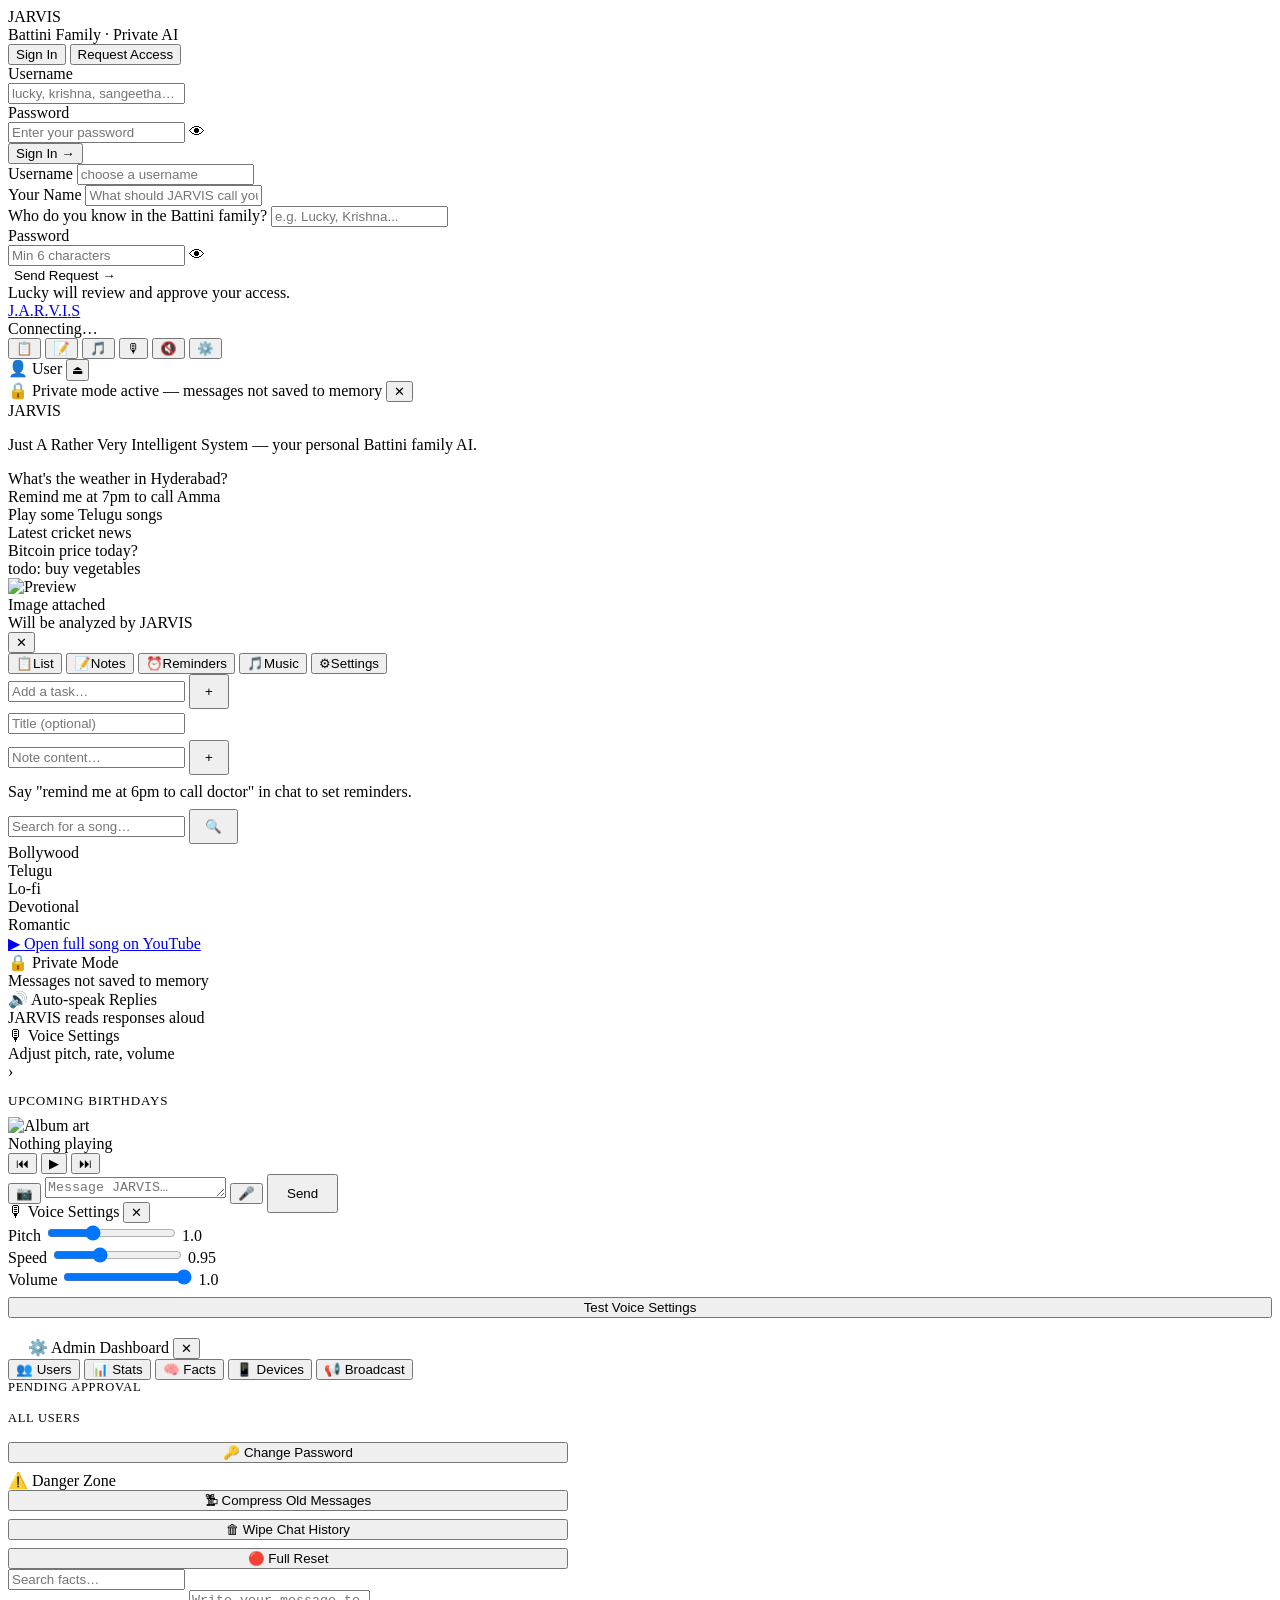
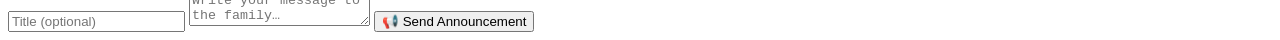
==== frontend/index.html @ 3267f007 "fix: music return string syntax error" ====
<!DOCTYPE html>
<html lang="en">
<head>
  <meta charset="UTF-8">
  <meta name="viewport" content="width=device-width, initial-scale=1.0, viewport-fit=cover">
  <meta name="theme-color" content="#0a0e17">
  <meta name="description" content="JARVIS — Battini Family AI Assistant">
  <meta name="apple-mobile-web-app-capable" content="yes">
  <meta name="apple-mobile-web-app-status-bar-style" content="black-translucent">
  <title>J.A.R.V.I.S</title>

  <!-- Stylesheets -->
  <link rel="stylesheet" href="/static/css/main.css?v=1773429735">
  <link rel="stylesheet" href="/static/css/layout.css?v=1773429735">
  <link rel="stylesheet" href="/static/css/auth.css?v=1773429735">
  <link rel="stylesheet" href="/static/css/chat.css?v=1773429735">
  <link rel="stylesheet" href="/static/css/modals.css?v=1773429735">
  <link rel="stylesheet" href="/static/css/music.css?v=1773429735">
  <link rel="stylesheet" href="/static/css/admin.css?v=1773429735">
</head>
<body>

<!-- ═══════════════════════════════════════════════════════
     AUTH SCREEN
     ═══════════════════════════════════════════════════════ -->
<div id="auth-screen">
  <div class="auth-bg">
    <div class="auth-grid"></div>
    <div class="auth-glow"></div>
  </div>
  <div class="auth-card">
    <div class="auth-logo">JARVIS</div>
    <div class="auth-tagline">Battini Family · Private AI</div>

    <!-- Tabs -->
    <div class="auth-tabs">
      <button class="auth-tab active" data-tab="login">Sign In</button>
      <button class="auth-tab" data-tab="register">Request Access</button>
    </div>

    <!-- Error / Success -->
    <div class="auth-error" id="auth-error"></div>
    <div class="auth-success" id="auth-success"></div>

    <!-- Login Form -->
    <div class="auth-form" id="login-form">
      <div class="auth-form-group">
        <label class="auth-label">Username</label>
        <div class="auth-input-wrap">
          <input class="auth-input" id="login-username" type="text" placeholder="lucky, krishna, sangeetha…" autocomplete="username" autocapitalize="none">
        </div>
      </div>
      <div class="auth-form-group">
        <label class="auth-label">Password</label>
        <div class="auth-input-wrap">
          <input class="auth-input" id="login-password" type="password" placeholder="Enter your password" autocomplete="current-password">
          <span class="auth-input-icon" data-toggle-pw="login-password" title="Show/hide password">👁</span>
        </div>
      </div>
      <button class="auth-btn" id="login-btn">
        <span class="auth-btn-text">Sign In →</span>
        <span class="auth-btn-spinner"></span>
      </button>
    </div>

    <!-- Register Form -->
    <div class="auth-form hidden" id="register-form">
      <div class="auth-form-group">
        <label class="auth-label">Username</label>
        <input class="auth-input" id="reg-username" type="text" placeholder="choose a username" autocapitalize="none">
      </div>
      <div class="auth-form-group">
        <label class="auth-label">Your Name</label>
        <input class="auth-input" id="reg-display" type="text" placeholder="What should JARVIS call you?">
      </div>
      <div class="auth-form-group">
        <label class="auth-label">Who do you know in the Battini family?</label>
        <input class="auth-input" id="reg-knows" type="text" placeholder="e.g. Lucky, Krishna...">
      </div>
      <div class="auth-form-group">
        <label class="auth-label">Password</label>
        <div class="auth-input-wrap">
          <input class="auth-input" id="reg-password" type="password" placeholder="Min 6 characters" autocomplete="new-password">
          <span class="auth-input-icon" data-toggle-pw="reg-password">👁</span>
        </div>
        <div class="pw-strength-bar"><div class="pw-strength-fill" id="pw-strength-fill"></div></div>
      </div>
      <button class="auth-btn" id="register-btn" style="background:var(--bg-raised);color:var(--cyan);border:1px solid var(--border-bright)">
        <span class="auth-btn-text">Send Request →</span>
        <span class="auth-btn-spinner"></span>
      </button>
      <div class="auth-divider">Lucky will review and approve your access.</div>
    </div>
  </div>
</div>

<!-- ═══════════════════════════════════════════════════════
     MAIN APP
     ═══════════════════════════════════════════════════════ -->
<div id="app" class="hidden" style="display:flex;flex-direction:column;height:100vh;height:100dvh">

  <!-- HEADER -->
  <header id="header">
    <a class="header-logo" href="/">J<span>.</span>A<span>.</span>R<span>.</span>V<span>.</span>I<span>.</span>S</a>

    <div class="header-device-badge">
      <span id="conn-dot" class="connecting"></span>
      <span id="conn-text">Connecting…</span>
    </div>

    <div class="header-spacer"></div>

    <!-- Header action buttons -->
    <div class="header-actions">
      <button class="btn-icon desktop-only" id="btn-show-todos" title="My List">📋</button>
      <button class="btn-icon desktop-only" id="btn-show-notes" title="Notes">📝</button>
      <button class="btn-icon desktop-only" id="btn-show-music" title="Music">🎵</button>
      <button class="btn-icon" id="voice-settings-btn" title="Voice Settings">🎙</button>
      <button class="btn-icon" id="autospeak-btn" title="Auto-speak">🔇</button>
      <button class="btn-icon hidden" id="admin-btn" title="Admin Dashboard">⚙️</button>
    </div>

    <!-- User pill -->
    <div class="header-user-pill" id="user-pill">
      <span class="header-user-emoji" id="user-emoji">👤</span>
      <span id="user-display-name">User</span>
      <button class="btn-icon" id="logout-btn" title="Logout" style="padding:2px 4px;font-size:0.75rem;color:var(--text-muted)">⏏</button>
    </div>
  </header>

  <!-- PRIVATE MODE BANNER -->
  <div id="private-banner">
    🔒 Private mode active — messages not saved to memory
    <button class="btn-icon" style="margin-left:auto" onclick="JARVIS.panels && document.getElementById('private-toggle-row')?.click()">✕</button>
  </div>

  <!-- MAIN CONTENT -->
  <main id="main">

    <!-- CHAT COLUMN -->
    <div id="chat-column">

      <!-- Welcome screen -->
      <div id="welcome-screen">
        <div class="welcome-logo">JARVIS</div>
        <p class="welcome-sub" id="welcome-sub">Just A Rather Very Intelligent System — your personal Battini family AI.</p>
        <div class="welcome-chips">
          <div class="welcome-chip">What's the weather in Hyderabad?</div>
          <div class="welcome-chip">Remind me at 7pm to call Amma</div>
          <div class="welcome-chip">Play some Telugu songs</div>
          <div class="welcome-chip">Latest cricket news</div>
          <div class="welcome-chip">Bitcoin price today?</div>
          <div class="welcome-chip">todo: buy vegetables</div>
        </div>
      </div>

      <!-- Message list -->
      <div id="chat-messages"></div>

      <!-- Interim speech display -->
      <div id="interim-display"></div>

      <!-- Image preview bar -->
      <div id="image-preview-bar">
        <img id="image-preview-thumb" src="" alt="Preview">
        <div>
          <div class="text-sm">Image attached</div>
          <div class="text-xs text-muted">Will be analyzed by JARVIS</div>
        </div>
        <button class="btn-icon" id="remove-image-btn" title="Remove image" style="margin-left:auto">✕</button>
      </div>

    </div><!-- /chat-column -->

    <!-- RIGHT PANEL -->
    <aside id="right-panel">
      <!-- Panel tabs -->
      <div class="panel-tabs">
        <button class="panel-tab-btn" data-panel="todos"><span class="tab-icon">📋</span>List</button>
        <button class="panel-tab-btn" data-panel="notes"><span class="tab-icon">📝</span>Notes</button>
        <button class="panel-tab-btn" data-panel="reminders"><span class="tab-icon">⏰</span>Reminders</button>
        <button class="panel-tab-btn" data-panel="music"><span class="tab-icon">🎵</span>Music</button>
        <button class="panel-tab-btn" data-panel="settings"><span class="tab-icon">⚙</span>Settings</button>
      </div>

      <!-- TODOS SECTION -->
      <div class="panel-section" data-panel="todos" style="display:flex;flex-direction:column;flex:1;overflow:hidden">
        <div class="panel-body" style="padding-bottom:4px">
          <div class="add-form">
            <input class="add-input" id="todo-add-input" type="text" placeholder="Add a task…">
            <button class="btn btn-primary" id="todo-add-btn" style="padding:8px 14px;flex-shrink:0">+</button>
          </div>
        </div>
        <div id="todo-list" class="panel-body" style="padding-top:0"></div>
      </div>

      <!-- NOTES SECTION -->
      <div class="panel-section hidden" data-panel="notes" style="display:flex;flex-direction:column;flex:1;overflow:hidden">
        <div class="panel-body" style="padding-bottom:4px">
          <input class="add-input" id="note-title-input" type="text" placeholder="Title (optional)" style="margin-bottom:6px">
          <div class="add-form">
            <input class="add-input" id="note-content-input" type="text" placeholder="Note content…">
            <button class="btn btn-primary" id="note-add-btn" style="padding:8px 14px;flex-shrink:0">+</button>
          </div>
        </div>
        <div id="notes-list" class="panel-body" style="padding-top:0"></div>
      </div>

      <!-- REMINDERS SECTION -->
      <div class="panel-section hidden" data-panel="reminders">
        <div class="panel-body">
          <div class="text-xs text-muted" style="padding:4px 0 8px">Say "remind me at 6pm to call doctor" in chat to set reminders.</div>
          <div id="reminders-list"></div>
        </div>
      </div>

      <!-- MUSIC SECTION -->
      <div class="panel-section hidden" data-panel="music">
        <div class="panel-body">
          <div class="music-search-bar add-form">
            <input class="add-input" id="music-search-input" type="text" placeholder="Search for a song…">
            <button class="btn btn-primary" id="music-search-btn" style="padding:8px 14px;flex-shrink:0">🔍</button>
          </div>
          <div class="music-genre-chips">
            <div class="genre-chip" data-genre="bollywood">Bollywood</div>
            <div class="genre-chip" data-genre="telugu">Telugu</div>
            <div class="genre-chip" data-genre="lofi">Lo-fi</div>
            <div class="genre-chip" data-genre="devotional">Devotional</div>
            <div class="genre-chip" data-genre="romantic">Romantic</div>
          </div>
          <div id="track-list" class="track-list"></div>
          <a id="yt-search-btn" class="yt-btn hidden" href="#" target="_blank" rel="noopener">▶ Open full song on YouTube</a>
        </div>
      </div>

      <!-- SETTINGS SECTION -->
      <div class="panel-section hidden" data-panel="settings">
        <div class="panel-body">
          <div class="toggle-row" id="private-toggle-row">
            <div>
              <div class="toggle-label">🔒 Private Mode</div>
              <div class="toggle-sub">Messages not saved to memory</div>
            </div>
            <div class="toggle-switch" id="private-toggle"></div>
          </div>
          <div class="toggle-row" id="autospeak-toggle-row" onclick="JARVIS.voice?.toggleAutoSpeak()">
            <div>
              <div class="toggle-label">🔊 Auto-speak Replies</div>
              <div class="toggle-sub">JARVIS reads responses aloud</div>
            </div>
            <div class="toggle-switch" id="autospeak-toggle"></div>
          </div>
          <div class="toggle-row" onclick="JARVIS.voice?.openSettings()">
            <div>
              <div class="toggle-label">🎙 Voice Settings</div>
              <div class="toggle-sub">Adjust pitch, rate, volume</div>
            </div>
            <span style="color:var(--text-muted)">›</span>
          </div>

          <!-- Birthdays section in settings -->
          <div style="margin-top:12px">
            <div class="panel-title" style="font-size:0.82rem;color:var(--text-muted);text-transform:uppercase;letter-spacing:0.06em;margin-bottom:8px">Upcoming Birthdays</div>
            <div id="birthdays-list"></div>
          </div>
        </div>
      </div>

    </aside><!-- /right-panel -->

  </main><!-- /main -->

  <!-- MINI PLAYER (above input bar) -->
  <div id="mini-player">
    <img id="mini-player-art" src="" alt="Album art">
    <div id="mini-player-info">
      <div id="mini-player-title">Nothing playing</div>
      <div id="mini-player-artist" class="text-muted text-xs"></div>
      <div class="mini-player-progress">
        <div class="mini-player-progress-fill"></div>
      </div>
    </div>
    <div class="mini-player-controls">
      <button class="btn-icon" id="mini-prev-btn" title="Previous">⏮</button>
      <button class="btn-icon" id="mini-play-btn" title="Play/Pause" style="color:var(--cyan)">▶</button>
      <button class="btn-icon" id="mini-next-btn" title="Next">⏭</button>
    </div>
  </div>

  <!-- INPUT BAR -->
  <div id="input-bar">
    <!-- Waveform (shows during mic recording) -->
    <div id="mic-waveform">
      <div class="wave-bar"></div><div class="wave-bar"></div>
      <div class="wave-bar"></div><div class="wave-bar"></div>
      <div class="wave-bar"></div>
    </div>

    <button class="btn-icon" id="img-btn" title="Attach image">📷</button>
    <input type="file" id="file-input" accept="image/*" style="display:none">

    <textarea id="msg-input" placeholder="Message JARVIS…" rows="1" autocomplete="off" spellcheck="false"></textarea>

    <button class="btn-icon" id="mic-btn" title="Voice input">🎤</button>
    <button class="btn btn-primary" id="send-btn" style="padding:10px 18px;flex-shrink:0">Send</button>
  </div>

</div><!-- /app -->

<!-- ═══════════════════════════════════════════════════════
     VOICE SETTINGS MODAL
     ═══════════════════════════════════════════════════════ -->
<div class="modal-overlay" id="voice-modal">
  <div class="modal-box">
    <div class="modal-title">
      🎙 Voice Settings
      <button class="btn-icon" id="voice-modal-close">✕</button>
    </div>
    <div class="slider-row">
      <span class="slider-label">Pitch</span>
      <input type="range" class="slider-input" id="pitch-slider" min="0.5" max="2" step="0.1" value="1.0">
      <span class="slider-value" id="pitch-val">1.0</span>
    </div>
    <div class="slider-row">
      <span class="slider-label">Speed</span>
      <input type="range" class="slider-input" id="rate-slider" min="0.5" max="1.8" step="0.05" value="0.95">
      <span class="slider-value" id="rate-val">0.95</span>
    </div>
    <div class="slider-row">
      <span class="slider-label">Volume</span>
      <input type="range" class="slider-input" id="vol-slider" min="0.1" max="1" step="0.1" value="1.0">
      <span class="slider-value" id="vol-val">1.0</span>
    </div>
    <button class="btn btn-primary" id="voice-test-btn" style="width:100%;margin-top:8px">Test Voice Settings</button>
  </div>
</div>

<!-- ═══════════════════════════════════════════════════════
     ADMIN PANEL OVERLAY (full screen for Lucky)
     ═══════════════════════════════════════════════════════ -->
<div class="modal-overlay" id="admin-panel-overlay">
  <div class="modal-box" id="admin-panel" style="max-width:560px;max-height:90vh;overflow:hidden;display:flex;flex-direction:column;padding:0">
    <div class="modal-title" style="padding:20px 20px 0;flex-shrink:0">
      ⚙️ Admin Dashboard
      <button class="btn-icon" id="admin-close-btn">✕</button>
    </div>

    <!-- Admin Tabs -->
    <div class="admin-tabs" style="flex-shrink:0">
      <button class="admin-tab active" data-tab="users">👥 Users</button>
      <button class="admin-tab" data-tab="stats">📊 Stats</button>
      <button class="admin-tab" data-tab="facts">🧠 Facts</button>
      <button class="admin-tab" data-tab="devices">📱 Devices</button>
      <button class="admin-tab" data-tab="broadcast">📢 Broadcast</button>
    </div>

    <!-- Users Tab -->
    <div class="admin-tab-body active" data-tab="users" style="flex:1;overflow-y:auto">
      <div style="font-size:0.78rem;color:var(--text-muted);text-transform:uppercase;letter-spacing:0.06em;margin-bottom:8px">Pending Approval</div>
      <div id="pending-users-list" class="users-grid" style="margin-bottom:16px"></div>
      <div style="font-size:0.78rem;color:var(--text-muted);text-transform:uppercase;letter-spacing:0.06em;margin-bottom:8px">All Users</div>
      <div id="all-users-list" class="users-grid"></div>
      <div style="margin-top:16px">
        <button class="btn btn-ghost" id="change-pw-btn" style="width:100%">🔑 Change Password</button>
      </div>
    </div>

    <!-- Stats Tab -->
    <div class="admin-tab-body" data-tab="stats">
      <div class="stats-grid" id="stats-grid"></div>
      <div class="danger-zone" style="margin-top:8px">
        <div class="danger-zone-title">⚠️ Danger Zone</div>
        <div style="display:flex;flex-direction:column;gap:8px">
          <button class="btn btn-ghost" id="compress-btn">🗜 Compress Old Messages</button>
          <button class="btn btn-danger" id="wipe-chats-btn">🗑 Wipe Chat History</button>
          <button class="btn btn-danger" id="wipe-all-btn">🔴 Full Reset</button>
        </div>
      </div>
    </div>

    <!-- Facts Tab -->
    <div class="admin-tab-body" data-tab="facts" style="flex:1;overflow-y:auto">
      <div class="facts-search-bar">
        <input class="input" id="facts-search" placeholder="Search facts…">
      </div>
      <div id="facts-grid" class="facts-grid"></div>
    </div>

    <!-- Devices Tab -->
    <div class="admin-tab-body" data-tab="devices">
      <div id="devices-list" class="users-grid"></div>
    </div>

    <!-- Broadcast Tab -->
    <div class="admin-tab-body" data-tab="broadcast">
      <div class="broadcast-form">
        <input class="input" id="broadcast-title" placeholder="Title (optional)">
        <textarea class="broadcast-input" id="broadcast-content" placeholder="Write your message to the family…"></textarea>
        <button class="btn btn-primary" id="broadcast-send-btn">📢 Send Announcement</button>
      </div>
    </div>

  </div>
</div>

<!-- TOAST CONTAINER -->
<div id="toast-container"></div>

<!-- ═══════════════════════════════════════════════════════
     SCRIPTS (order matters)
     ═══════════════════════════════════════════════════════ -->
<script src="/static/js/utils.js?v=1773429735"></script>
<script src="/static/js/auth.js?v=1773429735"></script>
<script src="/static/js/websocket.js?v=1773429735"></script>
<script src="/static/js/chat.js?v=1773429735"></script>
<script src="/static/js/voice.js?v=1773429735"></script>
<script src="/static/js/music.js?v=1773429735"></script>
<script src="/static/js/panels.js?v=1773429735"></script>
<script src="/static/js/admin.js?v=1773429735"></script>
<script src="/static/js/app.js?v=1773429735"></script>

</body>
</html>
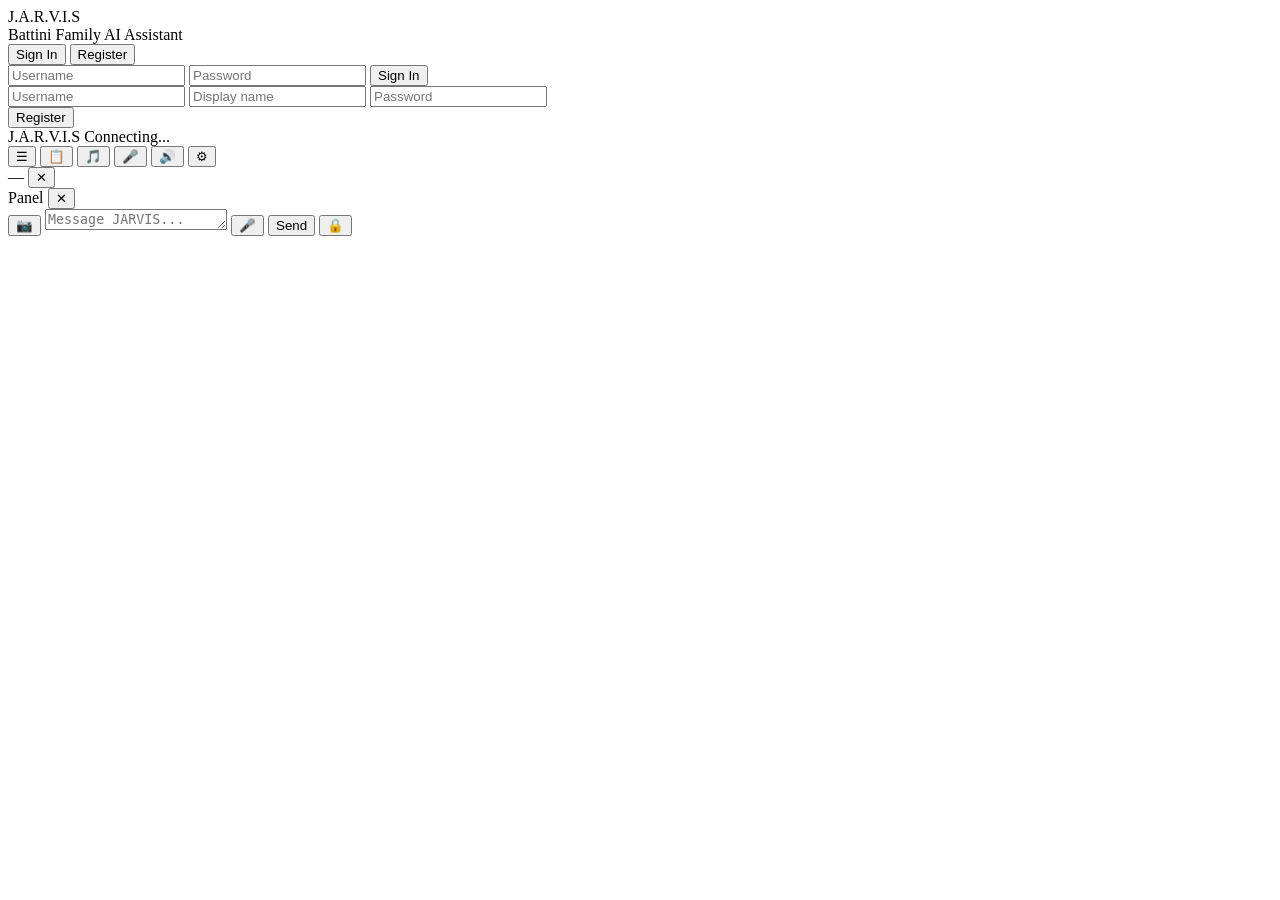
==== commit b5bfeed6: "jarvis version - 4 more advanced project with self updatingg eatures" ====
--- a/frontend/index.html
+++ b/frontend/index.html
@@ -1,423 +1,157 @@
 <!DOCTYPE html>
 <html lang="en">
 <head>
-  <meta charset="UTF-8">
-  <meta name="viewport" content="width=device-width, initial-scale=1.0, viewport-fit=cover">
-  <meta name="theme-color" content="#0a0e17">
-  <meta name="description" content="JARVIS — Battini Family AI Assistant">
-  <meta name="apple-mobile-web-app-capable" content="yes">
-  <meta name="apple-mobile-web-app-status-bar-style" content="black-translucent">
-  <title>J.A.R.V.I.S</title>
-
-  <!-- Stylesheets -->
-  <link rel="stylesheet" href="/static/css/main.css?v=1773429735">
-  <link rel="stylesheet" href="/static/css/layout.css?v=1773429735">
-  <link rel="stylesheet" href="/static/css/auth.css?v=1773429735">
-  <link rel="stylesheet" href="/static/css/chat.css?v=1773429735">
-  <link rel="stylesheet" href="/static/css/modals.css?v=1773429735">
-  <link rel="stylesheet" href="/static/css/music.css?v=1773429735">
-  <link rel="stylesheet" href="/static/css/admin.css?v=1773429735">
+<meta charset="UTF-8">
+<meta name="viewport" content="width=device-width, initial-scale=1.0, viewport-fit=cover">
+<meta name="mobile-web-app-capable" content="yes">
+<meta name="theme-color" content="#0a0e17">
+<title>J.A.R.V.I.S</title>
+<link rel="preconnect" href="https://fonts.googleapis.com">
+<link href="https://fonts.googleapis.com/css2?family=Exo+2:wght@300;400;600;700&family=Nunito:wght@400;600&display=swap" rel="stylesheet">
+<link rel="stylesheet" href="/static/css/main.css?v=3001">
+<link rel="stylesheet" href="/static/css/auth.css?v=3001">
+<link rel="stylesheet" href="/static/css/chat.css?v=3001">
+<link rel="stylesheet" href="/static/css/modals.css?v=3001">
+<link rel="stylesheet" href="/static/css/music.css?v=3001">
+<link rel="stylesheet" href="/static/css/admin.css?v=3001">
 </head>
 <body>
 
-<!-- ═══════════════════════════════════════════════════════
-     AUTH SCREEN
-     ═══════════════════════════════════════════════════════ -->
+<!-- AUTH SCREEN -->
 <div id="auth-screen">
-  <div class="auth-bg">
-    <div class="auth-grid"></div>
-    <div class="auth-glow"></div>
-  </div>
   <div class="auth-card">
-    <div class="auth-logo">JARVIS</div>
-    <div class="auth-tagline">Battini Family · Private AI</div>
-
-    <!-- Tabs -->
+    <div class="auth-logo">J.A.R.V.I.S</div>
+    <div class="auth-sub">Battini Family AI Assistant</div>
     <div class="auth-tabs">
       <button class="auth-tab active" data-tab="login">Sign In</button>
-      <button class="auth-tab" data-tab="register">Request Access</button>
+      <button class="auth-tab" data-tab="register">Register</button>
     </div>
-
-    <!-- Error / Success -->
-    <div class="auth-error" id="auth-error"></div>
-    <div class="auth-success" id="auth-success"></div>
-
-    <!-- Login Form -->
-    <div class="auth-form" id="login-form">
-      <div class="auth-form-group">
-        <label class="auth-label">Username</label>
-        <div class="auth-input-wrap">
-          <input class="auth-input" id="login-username" type="text" placeholder="lucky, krishna, sangeetha…" autocomplete="username" autocapitalize="none">
-        </div>
-      </div>
-      <div class="auth-form-group">
-        <label class="auth-label">Password</label>
-        <div class="auth-input-wrap">
-          <input class="auth-input" id="login-password" type="password" placeholder="Enter your password" autocomplete="current-password">
-          <span class="auth-input-icon" data-toggle-pw="login-password" title="Show/hide password">👁</span>
-        </div>
-      </div>
-      <button class="auth-btn" id="login-btn">
-        <span class="auth-btn-text">Sign In →</span>
-        <span class="auth-btn-spinner"></span>
-      </button>
+    <div id="tab-login" class="auth-panel active">
+      <input type="text" id="login-username" placeholder="Username" autocomplete="username">
+      <input type="password" id="login-password" placeholder="Password" autocomplete="current-password">
+      <button id="login-btn" class="btn-primary">Sign In</button>
+      <div id="login-error" class="auth-error"></div>
     </div>
-
-    <!-- Register Form -->
-    <div class="auth-form hidden" id="register-form">
-      <div class="auth-form-group">
-        <label class="auth-label">Username</label>
-        <input class="auth-input" id="reg-username" type="text" placeholder="choose a username" autocapitalize="none">
-      </div>
-      <div class="auth-form-group">
-        <label class="auth-label">Your Name</label>
-        <input class="auth-input" id="reg-display" type="text" placeholder="What should JARVIS call you?">
-      </div>
-      <div class="auth-form-group">
-        <label class="auth-label">Who do you know in the Battini family?</label>
-        <input class="auth-input" id="reg-knows" type="text" placeholder="e.g. Lucky, Krishna...">
-      </div>
-      <div class="auth-form-group">
-        <label class="auth-label">Password</label>
-        <div class="auth-input-wrap">
-          <input class="auth-input" id="reg-password" type="password" placeholder="Min 6 characters" autocomplete="new-password">
-          <span class="auth-input-icon" data-toggle-pw="reg-password">👁</span>
-        </div>
-        <div class="pw-strength-bar"><div class="pw-strength-fill" id="pw-strength-fill"></div></div>
-      </div>
-      <button class="auth-btn" id="register-btn" style="background:var(--bg-raised);color:var(--cyan);border:1px solid var(--border-bright)">
-        <span class="auth-btn-text">Send Request →</span>
-        <span class="auth-btn-spinner"></span>
-      </button>
-      <div class="auth-divider">Lucky will review and approve your access.</div>
+    <div id="tab-register" class="auth-panel">
+      <input type="text" id="reg-username" placeholder="Username">
+      <input type="text" id="reg-display" placeholder="Display name">
+      <input type="password" id="reg-password" placeholder="Password">
+      <div class="pw-strength"><div id="pw-bar"></div></div>
+      <button id="reg-btn" class="btn-primary">Register</button>
+      <div id="reg-msg" class="auth-error"></div>
     </div>
   </div>
 </div>
 
-<!-- ═══════════════════════════════════════════════════════
-     MAIN APP
-     ═══════════════════════════════════════════════════════ -->
-<div id="app" class="hidden" style="display:flex;flex-direction:column;height:100vh;height:100dvh">
+<!-- MAIN APP -->
+<div id="app" class="hidden">
 
   <!-- HEADER -->
-  <header id="header">
-    <a class="header-logo" href="/">J<span>.</span>A<span>.</span>R<span>.</span>V<span>.</span>I<span>.</span>S</a>
-
-    <div class="header-device-badge">
-      <span id="conn-dot" class="connecting"></span>
-      <span id="conn-text">Connecting…</span>
+  <header id="app-header">
+    <div class="header-left">
+      <span class="logo-text">J.A.R.V.I.S</span>
+      <span id="status-dot" class="status-dot offline"></span>
+      <span id="status-label" class="status-label">Connecting...</span>
     </div>
-
-    <div class="header-spacer"></div>
-
-    <!-- Header action buttons -->
-    <div class="header-actions">
-      <button class="btn-icon desktop-only" id="btn-show-todos" title="My List">📋</button>
-      <button class="btn-icon desktop-only" id="btn-show-notes" title="Notes">📝</button>
-      <button class="btn-icon desktop-only" id="btn-show-music" title="Music">🎵</button>
-      <button class="btn-icon" id="voice-settings-btn" title="Voice Settings">🎙</button>
-      <button class="btn-icon" id="autospeak-btn" title="Auto-speak">🔇</button>
-      <button class="btn-icon hidden" id="admin-btn" title="Admin Dashboard">⚙️</button>
-    </div>
-
-    <!-- User pill -->
-    <div class="header-user-pill" id="user-pill">
-      <span class="header-user-emoji" id="user-emoji">👤</span>
-      <span id="user-display-name">User</span>
-      <button class="btn-icon" id="logout-btn" title="Logout" style="padding:2px 4px;font-size:0.75rem;color:var(--text-muted)">⏏</button>
+    <div class="header-right">
+      <button class="icon-btn" id="btn-todos" title="Todos">&#9776;</button>
+      <button class="icon-btn" id="btn-notes" title="Notes">&#128203;</button>
+      <button class="icon-btn" id="btn-music" title="Music">&#127925;</button>
+      <button class="icon-btn" id="btn-voice-settings" title="Voice">&#127908;</button>
+      <button class="icon-btn" id="btn-tts-toggle" title="Toggle TTS">&#128266;</button>
+      <button class="icon-btn" id="btn-settings" title="Settings">&#9881;</button>
+      <div class="user-chip" id="user-chip">
+        <span id="user-crown" style="display:none">&#128081;</span>
+        <span id="username-label">—</span>
+        <button id="btn-logout" class="logout-btn">&#x2715;</button>
+      </div>
     </div>
   </header>
 
-  <!-- PRIVATE MODE BANNER -->
-  <div id="private-banner">
-    🔒 Private mode active — messages not saved to memory
-    <button class="btn-icon" style="margin-left:auto" onclick="JARVIS.panels && document.getElementById('private-toggle-row')?.click()">✕</button>
-  </div>
+  <!-- MAIN LAYOUT -->
+  <div id="main-layout">
 
-  <!-- MAIN CONTENT -->
-  <main id="main">
-
-    <!-- CHAT COLUMN -->
-    <div id="chat-column">
-
-      <!-- Welcome screen -->
-      <div id="welcome-screen">
-        <div class="welcome-logo">JARVIS</div>
-        <p class="welcome-sub" id="welcome-sub">Just A Rather Very Intelligent System — your personal Battini family AI.</p>
-        <div class="welcome-chips">
-          <div class="welcome-chip">What's the weather in Hyderabad?</div>
-          <div class="welcome-chip">Remind me at 7pm to call Amma</div>
-          <div class="welcome-chip">Play some Telugu songs</div>
-          <div class="welcome-chip">Latest cricket news</div>
-          <div class="welcome-chip">Bitcoin price today?</div>
-          <div class="welcome-chip">todo: buy vegetables</div>
-        </div>
-      </div>
-
-      <!-- Message list -->
-      <div id="chat-messages"></div>
-
-      <!-- Interim speech display -->
-      <div id="interim-display"></div>
-
-      <!-- Image preview bar -->
-      <div id="image-preview-bar">
-        <img id="image-preview-thumb" src="" alt="Preview">
-        <div>
-          <div class="text-sm">Image attached</div>
-          <div class="text-xs text-muted">Will be analyzed by JARVIS</div>
-        </div>
-        <button class="btn-icon" id="remove-image-btn" title="Remove image" style="margin-left:auto">✕</button>
-      </div>
-
-    </div><!-- /chat-column -->
+    <!-- CHAT AREA -->
+    <main id="chat-area">
+      <div id="msg-list"></div>
+      <div id="interim-display" class="interim-display"></div>
+    </main>
 
     <!-- RIGHT PANEL -->
-    <aside id="right-panel">
-      <!-- Panel tabs -->
-      <div class="panel-tabs">
-        <button class="panel-tab-btn" data-panel="todos"><span class="tab-icon">📋</span>List</button>
-        <button class="panel-tab-btn" data-panel="notes"><span class="tab-icon">📝</span>Notes</button>
-        <button class="panel-tab-btn" data-panel="reminders"><span class="tab-icon">⏰</span>Reminders</button>
-        <button class="panel-tab-btn" data-panel="music"><span class="tab-icon">🎵</span>Music</button>
-        <button class="panel-tab-btn" data-panel="settings"><span class="tab-icon">⚙</span>Settings</button>
+    <aside id="right-panel" class="panel-hidden">
+      <div class="panel-header">
+        <span id="panel-title">Panel</span>
+        <button id="panel-close">&#x2715;</button>
       </div>
+      <div id="panel-content"></div>
+    </aside>
 
-      <!-- TODOS SECTION -->
-      <div class="panel-section" data-panel="todos" style="display:flex;flex-direction:column;flex:1;overflow:hidden">
-        <div class="panel-body" style="padding-bottom:4px">
-          <div class="add-form">
-            <input class="add-input" id="todo-add-input" type="text" placeholder="Add a task…">
-            <button class="btn btn-primary" id="todo-add-btn" style="padding:8px 14px;flex-shrink:0">+</button>
-          </div>
-        </div>
-        <div id="todo-list" class="panel-body" style="padding-top:0"></div>
-      </div>
-
-      <!-- NOTES SECTION -->
-      <div class="panel-section hidden" data-panel="notes" style="display:flex;flex-direction:column;flex:1;overflow:hidden">
-        <div class="panel-body" style="padding-bottom:4px">
-          <input class="add-input" id="note-title-input" type="text" placeholder="Title (optional)" style="margin-bottom:6px">
-          <div class="add-form">
-            <input class="add-input" id="note-content-input" type="text" placeholder="Note content…">
-            <button class="btn btn-primary" id="note-add-btn" style="padding:8px 14px;flex-shrink:0">+</button>
-          </div>
-        </div>
-        <div id="notes-list" class="panel-body" style="padding-top:0"></div>
-      </div>
-
-      <!-- REMINDERS SECTION -->
-      <div class="panel-section hidden" data-panel="reminders">
-        <div class="panel-body">
-          <div class="text-xs text-muted" style="padding:4px 0 8px">Say "remind me at 6pm to call doctor" in chat to set reminders.</div>
-          <div id="reminders-list"></div>
-        </div>
-      </div>
-
-      <!-- MUSIC SECTION -->
-      <div class="panel-section hidden" data-panel="music">
-        <div class="panel-body">
-          <div class="music-search-bar add-form">
-            <input class="add-input" id="music-search-input" type="text" placeholder="Search for a song…">
-            <button class="btn btn-primary" id="music-search-btn" style="padding:8px 14px;flex-shrink:0">🔍</button>
-          </div>
-          <div class="music-genre-chips">
-            <div class="genre-chip" data-genre="bollywood">Bollywood</div>
-            <div class="genre-chip" data-genre="telugu">Telugu</div>
-            <div class="genre-chip" data-genre="lofi">Lo-fi</div>
-            <div class="genre-chip" data-genre="devotional">Devotional</div>
-            <div class="genre-chip" data-genre="romantic">Romantic</div>
-          </div>
-          <div id="track-list" class="track-list"></div>
-          <a id="yt-search-btn" class="yt-btn hidden" href="#" target="_blank" rel="noopener">▶ Open full song on YouTube</a>
-        </div>
-      </div>
-
-      <!-- SETTINGS SECTION -->
-      <div class="panel-section hidden" data-panel="settings">
-        <div class="panel-body">
-          <div class="toggle-row" id="private-toggle-row">
-            <div>
-              <div class="toggle-label">🔒 Private Mode</div>
-              <div class="toggle-sub">Messages not saved to memory</div>
-            </div>
-            <div class="toggle-switch" id="private-toggle"></div>
-          </div>
-          <div class="toggle-row" id="autospeak-toggle-row" onclick="JARVIS.voice?.toggleAutoSpeak()">
-            <div>
-              <div class="toggle-label">🔊 Auto-speak Replies</div>
-              <div class="toggle-sub">JARVIS reads responses aloud</div>
-            </div>
-            <div class="toggle-switch" id="autospeak-toggle"></div>
-          </div>
-          <div class="toggle-row" onclick="JARVIS.voice?.openSettings()">
-            <div>
-              <div class="toggle-label">🎙 Voice Settings</div>
-              <div class="toggle-sub">Adjust pitch, rate, volume</div>
-            </div>
-            <span style="color:var(--text-muted)">›</span>
-          </div>
-
-          <!-- Birthdays section in settings -->
-          <div style="margin-top:12px">
-            <div class="panel-title" style="font-size:0.82rem;color:var(--text-muted);text-transform:uppercase;letter-spacing:0.06em;margin-bottom:8px">Upcoming Birthdays</div>
-            <div id="birthdays-list"></div>
-          </div>
-        </div>
-      </div>
-
-    </aside><!-- /right-panel -->
-
-  </main><!-- /main -->
-
-  <!-- MINI PLAYER (above input bar) -->
-  <div id="mini-player">
-    <img id="mini-player-art" src="" alt="Album art">
-    <div id="mini-player-info">
-      <div id="mini-player-title">Nothing playing</div>
-      <div id="mini-player-artist" class="text-muted text-xs"></div>
-      <div class="mini-player-progress">
-        <div class="mini-player-progress-fill"></div>
-      </div>
-    </div>
-    <div class="mini-player-controls">
-      <button class="btn-icon" id="mini-prev-btn" title="Previous">⏮</button>
-      <button class="btn-icon" id="mini-play-btn" title="Play/Pause" style="color:var(--cyan)">▶</button>
-      <button class="btn-icon" id="mini-next-btn" title="Next">⏭</button>
-    </div>
   </div>
 
   <!-- INPUT BAR -->
   <div id="input-bar">
-    <!-- Waveform (shows during mic recording) -->
-    <div id="mic-waveform">
-      <div class="wave-bar"></div><div class="wave-bar"></div>
-      <div class="wave-bar"></div><div class="wave-bar"></div>
-      <div class="wave-bar"></div>
+    <button id="btn-attach" class="icon-btn" title="Image">&#128247;</button>
+    <input type="file" id="file-input" accept="image/*" style="display:none">
+    <div id="image-preview-wrap" style="display:none">
+      <img id="image-preview" src="" alt="">
+      <button id="image-clear">&#x2715;</button>
     </div>
-
-    <button class="btn-icon" id="img-btn" title="Attach image">📷</button>
-    <input type="file" id="file-input" accept="image/*" style="display:none">
-
-    <textarea id="msg-input" placeholder="Message JARVIS…" rows="1" autocomplete="off" spellcheck="false"></textarea>
-
-    <button class="btn-icon" id="mic-btn" title="Voice input">🎤</button>
-    <button class="btn btn-primary" id="send-btn" style="padding:10px 18px;flex-shrink:0">Send</button>
+    <textarea id="msg-input" placeholder="Message JARVIS..." rows="1"></textarea>
+    <button id="btn-mic" class="icon-btn" title="Voice input">&#127908;</button>
+    <button id="btn-send" class="btn-send">Send</button>
+    <button id="btn-private" class="icon-btn private-off" title="Private mode">&#128274;</button>
   </div>
 
-</div><!-- /app -->
+  <!-- MINI MUSIC PLAYER -->
+  <div id="mini-player" style="display:none">
+    <span id="mini-track">No track</span>
+    <button id="mini-play">&#9654;</button>
+    <input type="range" id="mini-progress" min="0" max="100" value="0">
+    <button id="mini-close">&#x2715;</button>
+  </div>
 
-<!-- ═══════════════════════════════════════════════════════
-     VOICE SETTINGS MODAL
-     ═══════════════════════════════════════════════════════ -->
-<div class="modal-overlay" id="voice-modal">
-  <div class="modal-box">
-    <div class="modal-title">
-      🎙 Voice Settings
-      <button class="btn-icon" id="voice-modal-close">✕</button>
+  <!-- ADMIN OVERLAY (lucky only) -->
+  <div id="admin-overlay" style="display:none">
+    <div id="admin-panel">
+      <div class="admin-header">
+        <span>Admin Dashboard</span>
+        <button id="admin-close">&#x2715;</button>
+      </div>
+      <div class="admin-tabs">
+        <button class="a-tab active" data-t="users">Users</button>
+        <button class="a-tab" data-t="stats">Stats</button>
+        <button class="a-tab" data-t="facts">Facts</button>
+        <button class="a-tab" data-t="broadcast">Broadcast</button>
+        <button class="a-tab" data-t="danger">Danger</button>
+      </div>
+      <div id="admin-body"></div>
     </div>
-    <div class="slider-row">
-      <span class="slider-label">Pitch</span>
-      <input type="range" class="slider-input" id="pitch-slider" min="0.5" max="2" step="0.1" value="1.0">
-      <span class="slider-value" id="pitch-val">1.0</span>
+  </div>
+
+  <!-- VOICE SETTINGS MODAL -->
+  <div id="voice-modal" style="display:none">
+    <div class="modal-card">
+      <div class="modal-header"><span>Voice Settings</span><button id="voice-modal-close">&#x2715;</button></div>
+      <label>Pitch <input type="range" id="v-pitch" min="0.5" max="2" step="0.1" value="1"></label>
+      <label>Speed <input type="range" id="v-rate" min="0.5" max="2" step="0.1" value="1"></label>
+      <label>Volume <input type="range" id="v-vol" min="0" max="1" step="0.1" value="0.9"></label>
+      <label class="toggle-label">Auto-speak <input type="checkbox" id="v-auto" checked></label>
     </div>
-    <div class="slider-row">
-      <span class="slider-label">Speed</span>
-      <input type="range" class="slider-input" id="rate-slider" min="0.5" max="1.8" step="0.05" value="0.95">
-      <span class="slider-value" id="rate-val">0.95</span>
-    </div>
-    <div class="slider-row">
-      <span class="slider-label">Volume</span>
-      <input type="range" class="slider-input" id="vol-slider" min="0.1" max="1" step="0.1" value="1.0">
-      <span class="slider-value" id="vol-val">1.0</span>
-    </div>
-    <button class="btn btn-primary" id="voice-test-btn" style="width:100%;margin-top:8px">Test Voice Settings</button>
   </div>
+
+  <!-- TOAST -->
+  <div id="toast-container"></div>
+
 </div>
 
-<!-- ═══════════════════════════════════════════════════════
-     ADMIN PANEL OVERLAY (full screen for Lucky)
-     ═══════════════════════════════════════════════════════ -->
-<div class="modal-overlay" id="admin-panel-overlay">
-  <div class="modal-box" id="admin-panel" style="max-width:560px;max-height:90vh;overflow:hidden;display:flex;flex-direction:column;padding:0">
-    <div class="modal-title" style="padding:20px 20px 0;flex-shrink:0">
-      ⚙️ Admin Dashboard
-      <button class="btn-icon" id="admin-close-btn">✕</button>
-    </div>
-
-    <!-- Admin Tabs -->
-    <div class="admin-tabs" style="flex-shrink:0">
-      <button class="admin-tab active" data-tab="users">👥 Users</button>
-      <button class="admin-tab" data-tab="stats">📊 Stats</button>
-      <button class="admin-tab" data-tab="facts">🧠 Facts</button>
-      <button class="admin-tab" data-tab="devices">📱 Devices</button>
-      <button class="admin-tab" data-tab="broadcast">📢 Broadcast</button>
-    </div>
-
-    <!-- Users Tab -->
-    <div class="admin-tab-body active" data-tab="users" style="flex:1;overflow-y:auto">
-      <div style="font-size:0.78rem;color:var(--text-muted);text-transform:uppercase;letter-spacing:0.06em;margin-bottom:8px">Pending Approval</div>
-      <div id="pending-users-list" class="users-grid" style="margin-bottom:16px"></div>
-      <div style="font-size:0.78rem;color:var(--text-muted);text-transform:uppercase;letter-spacing:0.06em;margin-bottom:8px">All Users</div>
-      <div id="all-users-list" class="users-grid"></div>
-      <div style="margin-top:16px">
-        <button class="btn btn-ghost" id="change-pw-btn" style="width:100%">🔑 Change Password</button>
-      </div>
-    </div>
-
-    <!-- Stats Tab -->
-    <div class="admin-tab-body" data-tab="stats">
-      <div class="stats-grid" id="stats-grid"></div>
-      <div class="danger-zone" style="margin-top:8px">
-        <div class="danger-zone-title">⚠️ Danger Zone</div>
-        <div style="display:flex;flex-direction:column;gap:8px">
-          <button class="btn btn-ghost" id="compress-btn">🗜 Compress Old Messages</button>
-          <button class="btn btn-danger" id="wipe-chats-btn">🗑 Wipe Chat History</button>
-          <button class="btn btn-danger" id="wipe-all-btn">🔴 Full Reset</button>
-        </div>
-      </div>
-    </div>
-
-    <!-- Facts Tab -->
-    <div class="admin-tab-body" data-tab="facts" style="flex:1;overflow-y:auto">
-      <div class="facts-search-bar">
-        <input class="input" id="facts-search" placeholder="Search facts…">
-      </div>
-      <div id="facts-grid" class="facts-grid"></div>
-    </div>
-
-    <!-- Devices Tab -->
-    <div class="admin-tab-body" data-tab="devices">
-      <div id="devices-list" class="users-grid"></div>
-    </div>
-
-    <!-- Broadcast Tab -->
-    <div class="admin-tab-body" data-tab="broadcast">
-      <div class="broadcast-form">
-        <input class="input" id="broadcast-title" placeholder="Title (optional)">
-        <textarea class="broadcast-input" id="broadcast-content" placeholder="Write your message to the family…"></textarea>
-        <button class="btn btn-primary" id="broadcast-send-btn">📢 Send Announcement</button>
-      </div>
-    </div>
-
-  </div>
-</div>
-
-<!-- TOAST CONTAINER -->
-<div id="toast-container"></div>
-
-<!-- ═══════════════════════════════════════════════════════
-     SCRIPTS (order matters)
-     ═══════════════════════════════════════════════════════ -->
-<script src="/static/js/utils.js?v=1773429735"></script>
-<script src="/static/js/auth.js?v=1773429735"></script>
-<script src="/static/js/websocket.js?v=1773429735"></script>
-<script src="/static/js/chat.js?v=1773429735"></script>
-<script src="/static/js/voice.js?v=1773429735"></script>
-<script src="/static/js/music.js?v=1773429735"></script>
-<script src="/static/js/panels.js?v=1773429735"></script>
-<script src="/static/js/admin.js?v=1773429735"></script>
-<script src="/static/js/app.js?v=1773429735"></script>
-
+<script type="module" src="/static/js/utils.js?v=3001"></script>
+<script type="module" src="/static/js/auth.js?v=3001"></script>
+<script type="module" src="/static/js/websocket.js?v=3001"></script>
+<script type="module" src="/static/js/chat.js?v=3001"></script>
+<script type="module" src="/static/js/voice.js?v=3001"></script>
+<script type="module" src="/static/js/music.js?v=3001"></script>
+<script type="module" src="/static/js/panels.js?v=3001"></script>
+<script type="module" src="/static/js/admin.js?v=3001"></script>
+<script type="module" src="/static/js/app.js?v=3001"></script>
 </body>
 </html>
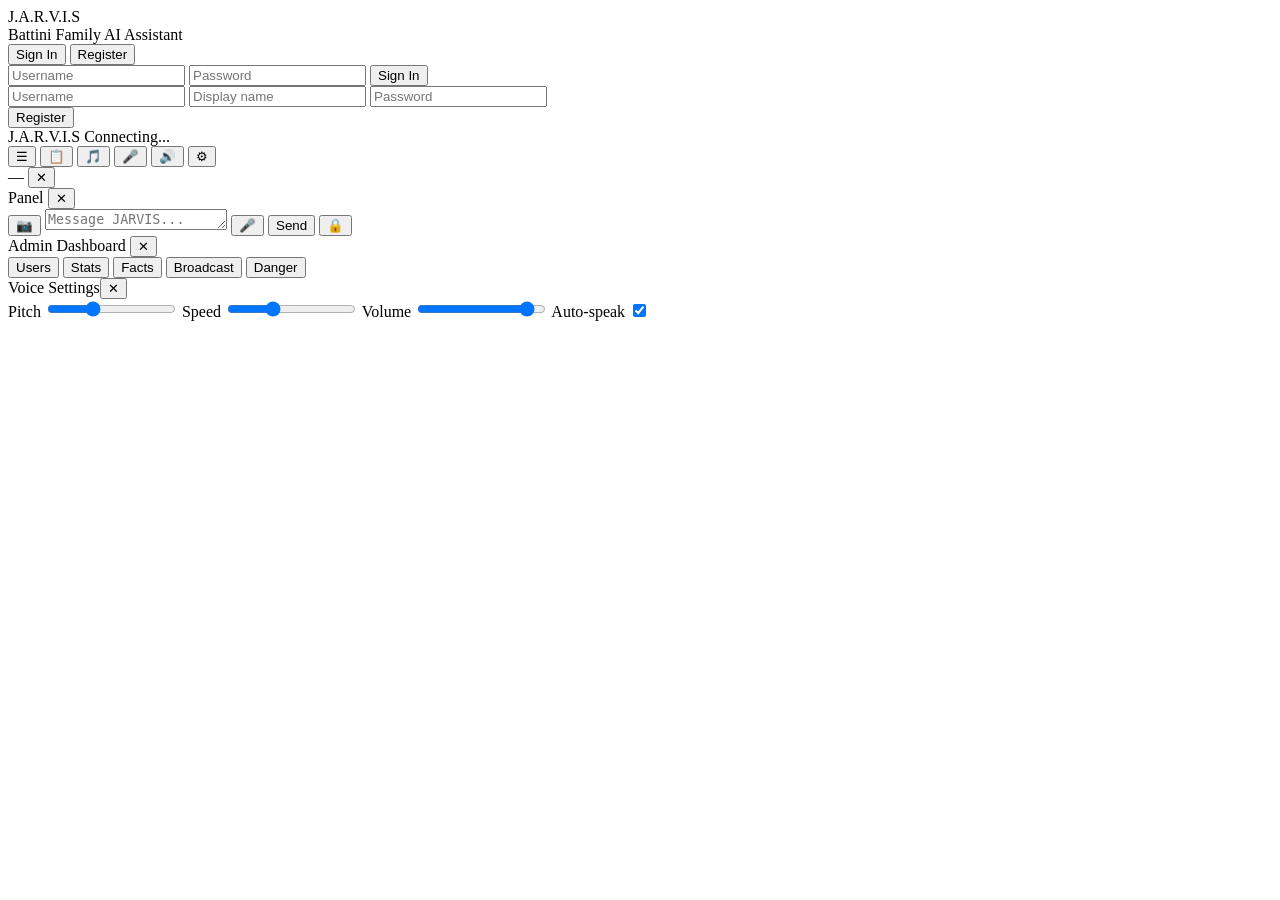
==== commit 4288f95a: "fix: CSS was forcing modals open - use .open class instead" ====
--- a/frontend/index.html
+++ b/frontend/index.html
@@ -8,12 +8,12 @@
 <title>J.A.R.V.I.S</title>
 <link rel="preconnect" href="https://fonts.googleapis.com">
 <link href="https://fonts.googleapis.com/css2?family=Exo+2:wght@300;400;600;700&family=Nunito:wght@400;600&display=swap" rel="stylesheet">
-<link rel="stylesheet" href="/static/css/main.css?v=3001">
-<link rel="stylesheet" href="/static/css/auth.css?v=3001">
-<link rel="stylesheet" href="/static/css/chat.css?v=3001">
-<link rel="stylesheet" href="/static/css/modals.css?v=3001">
-<link rel="stylesheet" href="/static/css/music.css?v=3001">
-<link rel="stylesheet" href="/static/css/admin.css?v=3001">
+<link rel="stylesheet" href="/static/css/main.css?v=1773477812">
+<link rel="stylesheet" href="/static/css/auth.css?v=1773477812">
+<link rel="stylesheet" href="/static/css/chat.css?v=1773477812">
+<link rel="stylesheet" href="/static/css/modals.css?v=1773477812">
+<link rel="stylesheet" href="/static/css/music.css?v=1773477812">
+<link rel="stylesheet" href="/static/css/admin.css?v=1773477812">
 </head>
 <body>
 
@@ -111,7 +111,7 @@
   </div>
 
   <!-- ADMIN OVERLAY (lucky only) -->
-  <div id="admin-overlay" style="display:none">
+  <div id="admin-overlay">
     <div id="admin-panel">
       <div class="admin-header">
         <span>Admin Dashboard</span>
@@ -129,7 +129,7 @@
   </div>
 
   <!-- VOICE SETTINGS MODAL -->
-  <div id="voice-modal" style="display:none">
+  <div id="voice-modal">
     <div class="modal-card">
       <div class="modal-header"><span>Voice Settings</span><button id="voice-modal-close">&#x2715;</button></div>
       <label>Pitch <input type="range" id="v-pitch" min="0.5" max="2" step="0.1" value="1"></label>
@@ -144,14 +144,14 @@
 
 </div>
 
-<script type="module" src="/static/js/utils.js?v=3001"></script>
-<script type="module" src="/static/js/auth.js?v=3001"></script>
-<script type="module" src="/static/js/websocket.js?v=3001"></script>
-<script type="module" src="/static/js/chat.js?v=3001"></script>
-<script type="module" src="/static/js/voice.js?v=3001"></script>
-<script type="module" src="/static/js/music.js?v=3001"></script>
-<script type="module" src="/static/js/panels.js?v=3001"></script>
-<script type="module" src="/static/js/admin.js?v=3001"></script>
-<script type="module" src="/static/js/app.js?v=3001"></script>
+<script type="module" src="/static/js/utils.js?v=1773477812"></script>
+<script type="module" src="/static/js/auth.js?v=1773477812"></script>
+<script type="module" src="/static/js/websocket.js?v=1773477812"></script>
+<script type="module" src="/static/js/chat.js?v=1773477812"></script>
+<script type="module" src="/static/js/voice.js?v=1773477812"></script>
+<script type="module" src="/static/js/music.js?v=1773477812"></script>
+<script type="module" src="/static/js/panels.js?v=1773477812"></script>
+<script type="module" src="/static/js/admin.js?v=1773477812"></script>
+<script type="module" src="/static/js/app.js?v=1773477812"></script>
 </body>
 </html>
